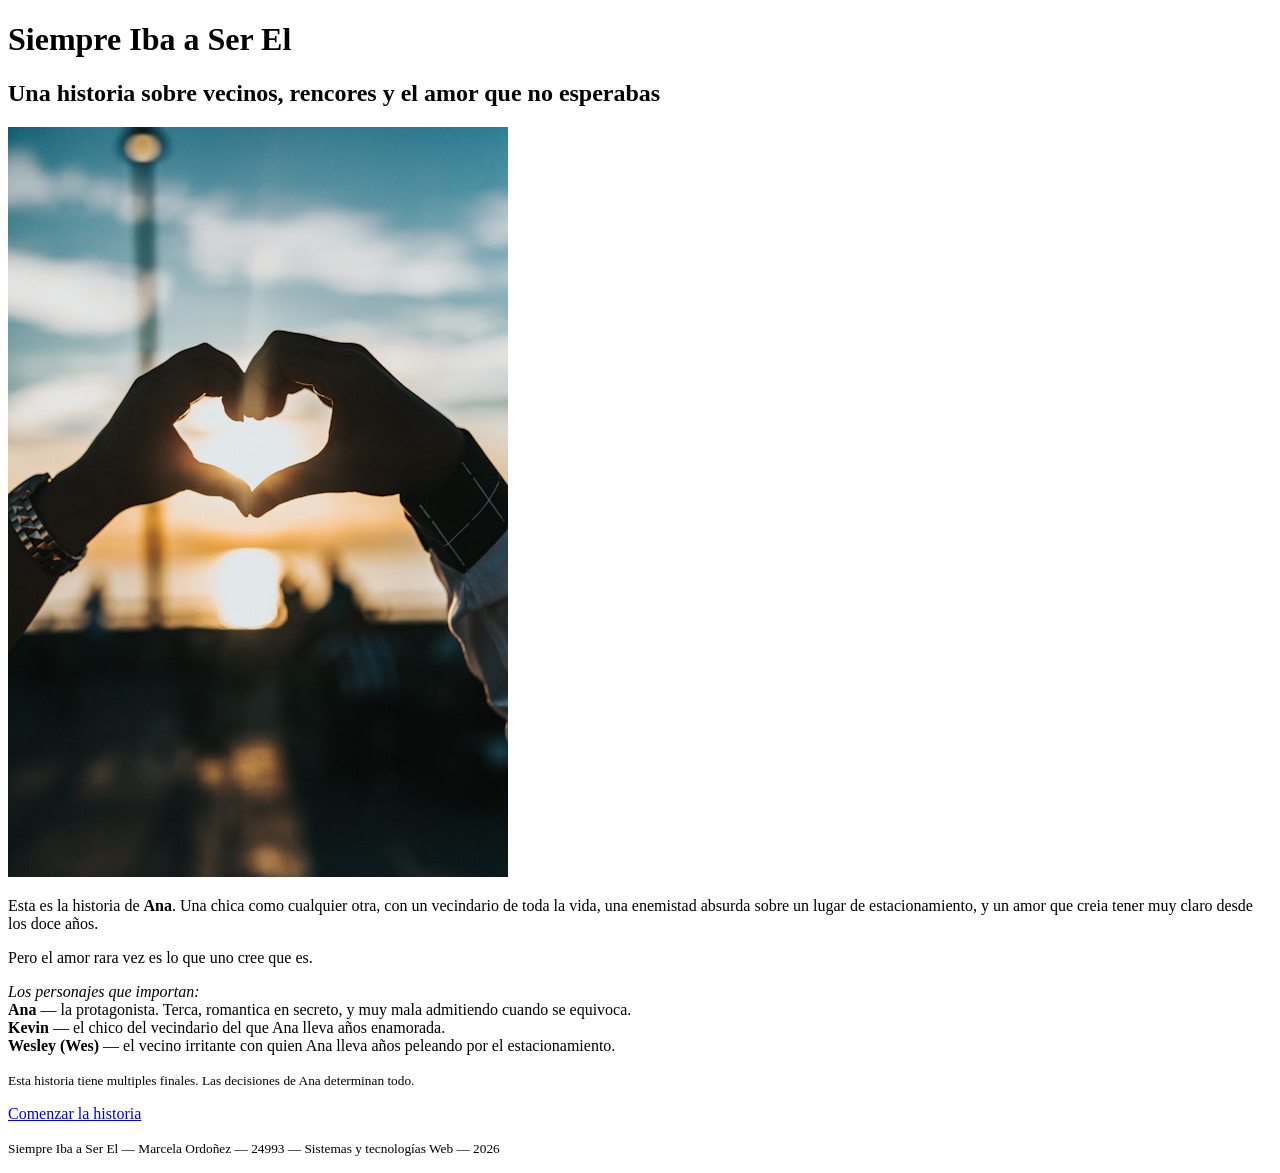
==== html/index.html @ 7e266836 "feat: Contenido de los html y README" ====
<!DOCTYPE html>
<html lang="es">
<head>
  <meta charset="UTF-8">
  <title>Siempre Iba a Ser El - Una Historia de Ana</title>
</head>
<body>
  <h1>Siempre Iba a Ser El</h1>
  <h2>Una historia sobre vecinos, rencores y el amor que no esperabas</h2>

  <img src="./assets/index.jpg" alt="Vecindario al atardecer" width="500">

  <p>
    Esta es la historia de <strong>Ana</strong>. Una chica como cualquier otra, con un vecindario
    de toda la vida, una enemistad absurda sobre un lugar de estacionamiento, y un amor
    que creia tener muy claro desde los doce años.
  </p>

  <p>
    Pero el amor rara vez es lo que uno cree que es.
  </p>

  <p>
    <em>Los personajes que importan:</em><br>
    <b>Ana</b> — la protagonista. Terca, romantica en secreto, y muy mala admitiendo cuando se equivoca.<br>
    <b>Kevin</b> — el chico del vecindario del que Ana lleva años enamorada.<br>
    <b>Wesley (Wes)</b> — el vecino irritante con quien Ana lleva años peleando por el estacionamiento.
  </p>

  <p>
    <small>Esta historia tiene multiples finales. Las decisiones de Ana determinan todo.</small>
  </p>

  <p><a href="p2.html">Comenzar la historia</a></p>

  <footer>
    <p><small>Siempre Iba a Ser El &mdash; Marcela Ordoñez &mdash; 24993 &mdash; Sistemas y tecnologías Web &mdash; 2026</small></p>
  </footer>
</body>
</html>
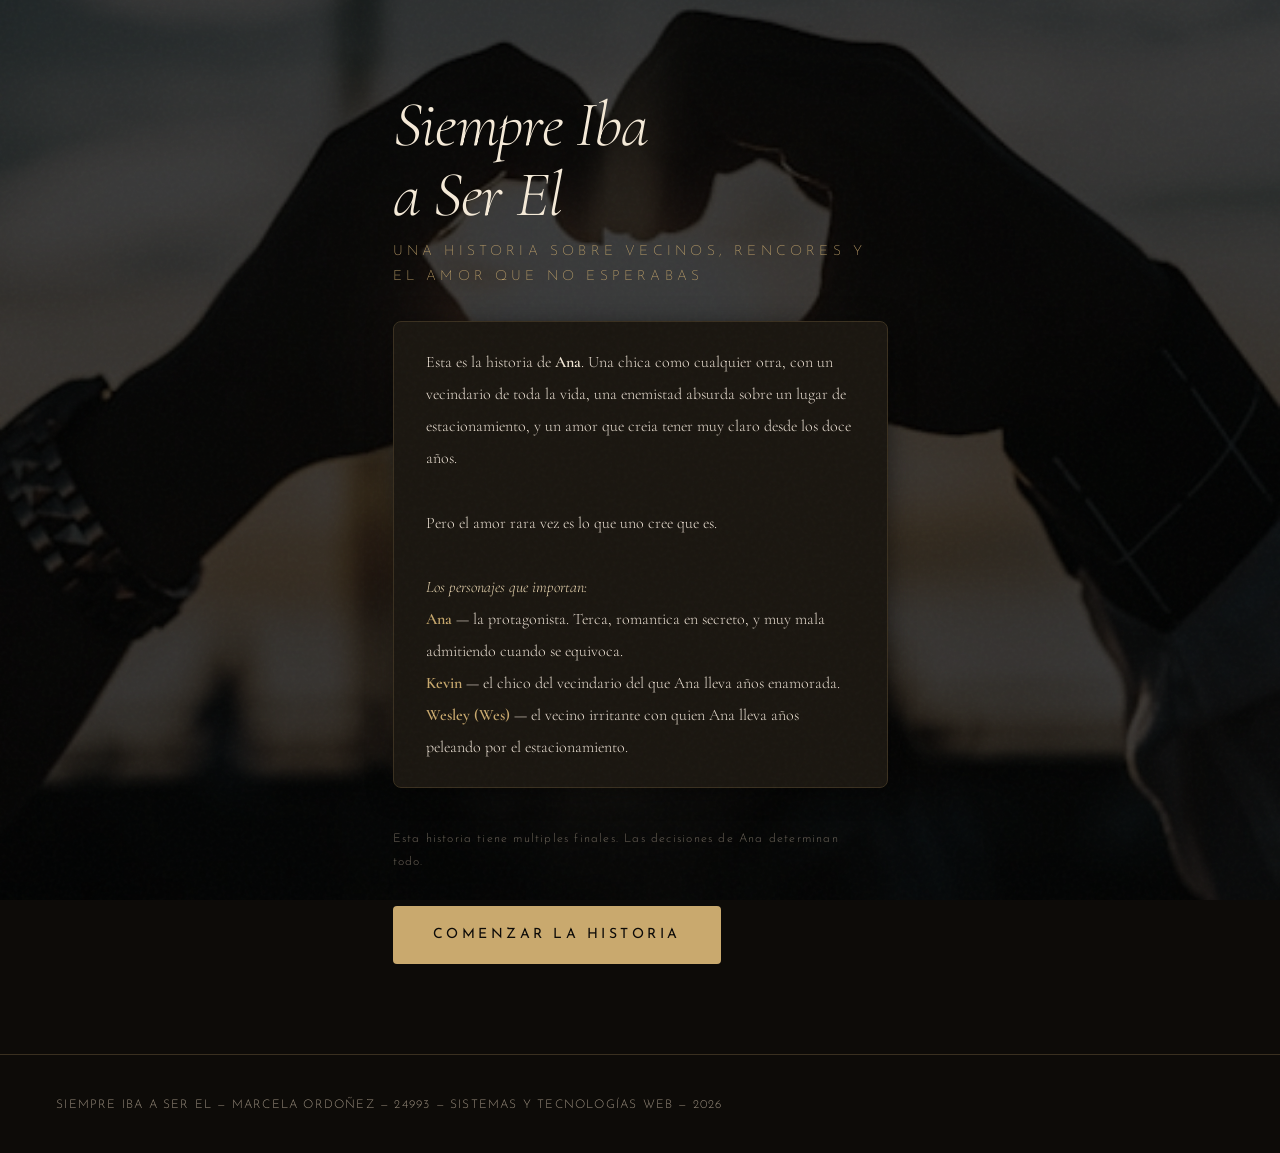
==== commit 890d61f0: "Pagina terminada" ====
--- a/html/index.html
+++ b/html/index.html
@@ -3,39 +3,59 @@
 <html lang="es">
 <head>
   <meta charset="UTF-8">
+  <meta name="viewport" content="width=device-width, initial-scale=1.0">
   <title>Siempre Iba a Ser El - Una Historia de Ana</title>
+  <link rel="stylesheet" href="../css/story-theme.css">
+  <link rel="stylesheet" href="../css/base.css">
+  <link rel="stylesheet" href="../css/layouts.css">
+  <link rel="stylesheet" href="../css/components.css">
+  <link rel="stylesheet" href="../css/animations.css"> 
 </head>
 <body>
-  <h1>Siempre Iba a Ser El</h1>
+  <div class="index-layout">
+
+  <div class="index-bg">
+    <img src="./assets/index.jpg" alt="Vecindario al atardecer" width="500">
+  </div>
+  
+  <div class="index-hero">
+  <div class="index-content">
+  
+  <div>
+  <h1 class="index-title">Siempre Iba<br>a Ser El</h1>
   <h2>Una historia sobre vecinos, rencores y el amor que no esperabas</h2>
-
-  <img src="./assets/index.jpg" alt="Vecindario al atardecer" width="500">
-
+  </div>
+  
+  <div class="characters-card">
   <p>
     Esta es la historia de <strong>Ana</strong>. Una chica como cualquier otra, con un vecindario
     de toda la vida, una enemistad absurda sobre un lugar de estacionamiento, y un amor
     que creia tener muy claro desde los doce años.
   </p>
-
+  <br>
   <p>
     Pero el amor rara vez es lo que uno cree que es.
   </p>
-
+  <br>
   <p>
     <em>Los personajes que importan:</em><br>
     <b>Ana</b> — la protagonista. Terca, romantica en secreto, y muy mala admitiendo cuando se equivoca.<br>
     <b>Kevin</b> — el chico del vecindario del que Ana lleva años enamorada.<br>
     <b>Wesley (Wes)</b> — el vecino irritante con quien Ana lleva años peleando por el estacionamiento.
   </p>
+  </div>
 
-  <p>
+  <p class="story-hint">
     <small>Esta historia tiene multiples finales. Las decisiones de Ana determinan todo.</small>
   </p>
-
-  <p><a href="p2.html">Comenzar la historia</a></p>
-
+  <div>
+    <p><a href="paginas/pagina2.html" class="cta-btn">Comenzar la historia</a></p>
+  </div>
+  </div>
+  </div>
   <footer>
     <p><small>Siempre Iba a Ser El &mdash; Marcela Ordoñez &mdash; 24993 &mdash; Sistemas y tecnologías Web &mdash; 2026</small></p>
   </footer>
+  </div>  
 </body>
 </html>
--- a/css/story-theme.css
+++ b/css/story-theme.css
@@ -0,0 +1,107 @@
+@import url('https://fonts.googleapis.com/css2?family=Cormorant+Garamond:ital,wght@0,300;0,400;0,600;1,300;1,400&family=Josefin+Sans:wght@200;300;400&family=Dancing+Script:wght@600&display=swap');
+
+/* Estado 1: INICIO */
+:root {
+  --color-primary:        #c9a96e;
+  --color-secondary:      #8b6f47;
+  --color-accent:         #e8d5b0;
+  --color-background:     #0d0b08;
+  --color-surface:        #1a1610;
+  --color-surface-alt:    #221d15;
+  --color-text:           #e8ddd0;
+  --color-text-muted:     #9a8e7e;
+  --color-text-emphasis:  #f5ead8;
+  --color-border:         #3a3020;
+  --color-overlay:        rgba(13, 11, 8, 0.85);
+
+  --font-display:   'Cormorant Garamond', Georgia, serif;
+  --font-ui:        'Josefin Sans', 'Trebuchet MS', sans-serif;
+  --font-script:    'Dancing Script', cursive;
+
+  --size-xs:   0.75rem;
+  --size-sm:   0.875rem;
+  --size-base: 1rem;
+  --size-md:   1.125rem;
+  --size-lg:   1.5rem;
+  --size-xl:   2rem;
+  --size-2xl:  2.75rem;
+  --size-3xl:  4rem;
+
+  --radius-sm:  4px;
+  --radius-md:  8px;
+  --radius-lg:  16px;
+
+  --shadow-soft:  0 4px 24px rgba(0,0,0,0.5);
+  --shadow-glow:  0 0 30px rgba(201, 169, 110, 0.15);
+  --shadow-card:  0 8px 40px rgba(0,0,0,0.6);
+
+  --transition-fast:   0.2s ease;
+  --transition-base:   0.35s ease;
+  --transition-slow:   0.6s ease;
+
+  --page-state: 'inicio';
+}
+
+/*  Estado 2: DECISION */
+.state-decision {
+  --color-primary:      #7eb8c9;
+  --color-secondary:    #4a8fa3;
+  --color-accent:       #b8dce8;
+  --color-background:   #080d10;
+  --color-surface:      #101820;
+  --color-surface-alt:  #162030;
+  --color-text:         #d4e8f0;
+  --color-text-muted:   #7a9dab;
+  --color-text-emphasis:#e8f5fa;
+  --color-border:       #1e3040;
+  --color-overlay:      rgba(8, 13, 16, 0.88);
+  --shadow-glow:        0 0 30px rgba(126, 184, 201, 0.12);
+}
+
+/*  Estado 3A: FINAL BUENO */
+.state-final-good {
+  --color-primary:      #b8d4a0;
+  --color-secondary:    #7aab5e;
+  --color-accent:       #d8ecc8;
+  --color-background:   #080c08;
+  --color-surface:      #101810;
+  --color-surface-alt:  #182018;
+  --color-text:         #d4e8cc;
+  --color-text-muted:   #7a9d6a;
+  --color-text-emphasis:#e8f5e0;
+  --color-border:       #1e3018;
+  --color-overlay:      rgba(8, 12, 8, 0.88);
+  --shadow-glow:        0 0 30px rgba(184, 212, 160, 0.12);
+}
+
+/*  Estado 3B: FINAL NEUTRO  */
+.state-final-neutral {
+  --color-primary:      #c4b89a;
+  --color-secondary:    #9a8c70;
+  --color-accent:       #ddd4bc;
+  --color-background:   #0c0b09;
+  --color-surface:      #181610;
+  --color-surface-alt:  #201e18;
+  --color-text:         #e0d8c8;
+  --color-text-muted:   #9a9080;
+  --color-text-emphasis:#f0ebe0;
+  --color-border:       #302a1e;
+  --color-overlay:      rgba(12, 11, 9, 0.88);
+  --shadow-glow:        0 0 30px rgba(196, 184, 154, 0.10);
+}
+
+/*  Estado 3C: FINAL MALO  */
+.state-final-bad {
+  --color-primary:      #c98888;
+  --color-secondary:    #a05050;
+  --color-accent:       #e8c0c0;
+  --color-background:   #0d0808;
+  --color-surface:      #1a1010;
+  --color-surface-alt:  #221515;
+  --color-text:         #e8d0d0;
+  --color-text-muted:   #9a7070;
+  --color-text-emphasis:#f5e0e0;
+  --color-border:       #3a2020;
+  --color-overlay:      rgba(13, 8, 8, 0.88);
+  --shadow-glow:        0 0 30px rgba(201, 136, 136, 0.12);
+}
--- a/css/base.css
+++ b/css/base.css
@@ -0,0 +1,118 @@
+*, *::before, *::after {
+  box-sizing: border-box;
+  margin: 0;
+  padding: 0;
+}
+
+html {
+  font-size: 16px;
+  scroll-behavior: smooth;
+  -webkit-font-smoothing: antialiased;
+}
+
+body {
+  font-family: var(--font-display);
+  font-size: var(--size-md);
+  font-weight: 300;
+  line-height: 1.8;
+  color: var(--color-text);
+  background-color: var(--color-background);
+  min-height: 100vh;
+  position: relative;
+  overflow-x: hidden;
+}
+
+/* Grain texture overlay */
+body::before {
+  content: '';
+  position: fixed;
+  inset: 0;
+  background-image: url("data:image/svg+xml,%3Csvg viewBox='0 0 256 256' xmlns='http://www.w3.org/2000/svg'%3E%3Cfilter id='noise'%3E%3CfeTurbulence type='fractalNoise' baseFrequency='0.9' numOctaves='4' stitchTiles='stitch'/%3E%3C/filter%3E%3Crect width='100%25' height='100%25' filter='url(%23noise)' opacity='0.04'/%3E%3C/svg%3E");
+  pointer-events: none;
+  z-index: 999;
+  opacity: 0.6;
+}
+
+h1 {
+  font-family: var(--font-display);
+  font-size: var(--size-3xl);
+  font-weight: 300;
+  font-style: italic;
+  letter-spacing: -0.02em;
+  line-height: 1.1;
+  color: var(--color-text-emphasis);
+}
+
+h2 {
+  font-family: var(--font-ui);
+  font-size: var(--size-sm);
+  font-weight: 200;
+  letter-spacing: 0.3em;
+  text-transform: uppercase;
+  color: var(--color-primary);
+  margin-top: 0.5rem;
+}
+
+p {
+  font-size: var(--size-md);
+  line-height: 1.9;
+  color: var(--color-text);
+  max-width: 65ch;
+}
+
+em {
+  font-style: italic;
+  color: var(--color-accent);
+}
+
+strong {
+  font-weight: 600;
+  color: var(--color-text-emphasis);
+}
+
+b {
+  font-weight: 600;
+  color: var(--color-primary);
+}
+
+small {
+  font-family: var(--font-ui);
+  font-size: var(--size-xs);
+  letter-spacing: 0.1em;
+  color: var(--color-text-muted);
+}
+
+img {
+  max-width: 100%;
+  height: auto;
+  display: block;
+  border-radius: var(--radius-md);
+}
+
+a {
+  color: var(--color-primary);
+  text-decoration: none;
+  transition: color var(--transition-fast);
+}
+
+a:hover {
+  color: var(--color-accent);
+}
+
+hr {
+  border: none;
+  border-top: 1px solid var(--color-border);
+  margin: 2rem 0;
+}
+
+footer {
+  font-family: var(--font-ui);
+  font-size: var(--size-xs);
+  letter-spacing: 0.2em;
+  text-transform: uppercase;
+  color: var(--color-text-muted);
+  text-align: center;
+  padding: 2rem;
+  border-top: 1px solid var(--color-border);
+  margin-top: auto;
+}
--- a/css/layouts.css
+++ b/css/layouts.css
@@ -0,0 +1,172 @@
+/*Wrapper principal */
+.page-wrapper {
+  display: grid;
+  grid-template-rows: auto 1fr auto;
+  min-height: 100vh;
+}
+
+/* Layout principal de historia */
+.story-layout {
+  display: grid;
+  grid-template-columns: 1fr min(65ch, 90%) 1fr;
+  grid-template-rows: auto;
+  gap: 0;
+  padding: 4rem 0 2rem;
+  animation: pageEnter 0.8s var(--transition-slow) both;
+}
+
+.story-layout > * {
+  grid-column: 2;
+}
+
+.story-layout .full-bleed {
+  grid-column: 1 / -1;
+}
+
+/* Hero section */
+.hero {
+  display: flex;
+  flex-direction: column;
+  align-items: flex-start;
+  gap: 1rem;
+  padding: 5vh 0 3rem;
+  position: relative;
+}
+
+.hero::after {
+  content: '';
+  position: absolute;
+  bottom: 0;
+  left: 0;
+  right: 0;
+  height: 1px;
+  background: linear-gradient(90deg, var(--color-primary) 0%, transparent 70%);
+}
+
+/* Contenido de la historia */
+.story-content {
+  display: flex;
+  flex-direction: column;
+  gap: 1.5rem;
+  padding: 3rem 0;
+}
+
+/* Imagen de historia */
+.story-image-wrapper {
+  width: 100%;
+  position: relative;
+  margin: 1.5rem 0;
+  overflow: hidden;
+  border-radius: var(--radius-md);
+  box-shadow: var(--shadow-card), var(--shadow-glow);
+}
+
+.story-image-wrapper img {
+  width: 100%;
+  height: 45vh;
+  object-fit: cover;
+  border-radius: var(--radius-md);
+  transition: transform var(--transition-slow);
+}
+
+.story-image-wrapper:hover img {
+  transform: scale(1.02);
+}
+
+/* Imagen overlay */
+.story-image-wrapper::after {
+  content: '';
+  position: absolute;
+  inset: 0;
+  background: linear-gradient(
+    to bottom,
+    transparent 40%,
+    var(--color-overlay) 100%
+  );
+  border-radius: var(--radius-md);
+  pointer-events: none;
+}
+
+/* Panel de decisiones */
+.choices-panel {
+  display: flex;
+  flex-direction: column;
+  gap: 1rem;
+  padding: 2.5rem 0 1rem;
+  border-top: 1px solid var(--color-border);
+  margin-top: 1rem;
+}
+
+.choices-label {
+  font-family: var(--font-ui);
+  font-size: var(--size-xs);
+  font-weight: 300;
+  letter-spacing: 0.4em;
+  text-transform: uppercase;
+  color: var(--color-text-muted);
+  margin-bottom: 0.5rem;
+}
+
+/* Layout de índice (portada) */
+.index-layout {
+  display: grid;
+  grid-template-columns: 1fr;
+  min-height: 100vh;
+  position: relative;
+}
+
+.index-hero {
+  display: grid;
+  grid-template-columns: 1fr min(55ch, 90%) 1fr;
+  min-height: 100vh;
+  align-items: center;
+}
+
+.index-hero > * {
+  grid-column: 2;
+}
+
+.index-content {
+  display: flex;
+  flex-direction: column;
+  gap: 2rem;
+  padding: 10vh 0;
+  animation: indexReveal 1.2s ease both;
+}
+
+/* Background image en index */
+.index-bg {
+  position: fixed;
+  inset: 0;
+  z-index: -1;
+  overflow: hidden;
+}
+
+.index-bg img {
+  width: 100%;
+  height: 100%;
+  object-fit: cover;
+  border-radius: 0;
+  filter: brightness(0.25) saturate(0.6);
+}
+
+/* Responsive */
+@media (max-width: 768px) {
+  h1 {
+    font-size: var(--size-2xl);
+  }
+  .story-layout {
+    padding: 2rem 0;
+  }
+  .story-layout > * {
+    grid-column: 1;
+    padding: 0 1.25rem;
+  }
+  .story-layout .full-bleed {
+    grid-column: 1;
+    padding: 0;
+  }
+  .index-hero {
+    grid-template-columns: 1fr 90% 1fr;
+  }
+}
--- a/css/components.css
+++ b/css/components.css
@@ -0,0 +1,203 @@
+/* Botón de decisión */
+.choice-btn {
+  display: block;
+  width: 100%;
+  padding: 1.1rem 1.75rem;
+  background: transparent;
+  border: 1px solid var(--color-border);
+  border-left: 3px solid var(--color-primary);
+  border-radius: var(--radius-sm);
+  color: var(--color-text);
+  font-family: var(--font-display);
+  font-size: var(--size-md);
+  font-weight: 300;
+  font-style: italic;
+  line-height: 1.5;
+  cursor: pointer;
+  text-decoration: none;
+  position: relative;
+  overflow: hidden;
+  transition:
+    background var(--transition-base),
+    border-color var(--transition-base),
+    color var(--transition-base),
+    transform var(--transition-fast),
+    box-shadow var(--transition-base);
+}
+
+/* Efecto shimmer al fondo */
+.choice-btn::before {
+  content: '';
+  position: absolute;
+  inset: 0;
+  background: linear-gradient(
+    105deg,
+    transparent 30%,
+    rgba(255, 255, 255, 0.04) 50%,
+    transparent 70%
+  );
+  transform: translateX(-100%);
+  transition: transform 0.5s ease;
+}
+
+/* Triángulo decorativo izquierda */
+.choice-btn::after {
+  content: '❧';
+  position: absolute;
+  left: 1.2rem;
+  top: 50%;
+  transform: translateY(-50%) scale(0.8);
+  opacity: 0;
+  color: var(--color-primary);
+  font-style: normal;
+  transition:
+    opacity var(--transition-base),
+    transform var(--transition-base);
+}
+
+/* Estado: hover */
+.choice-btn:hover {
+  background: var(--color-surface-alt);
+  border-color: var(--color-primary);
+  border-left-color: var(--color-accent);
+  border-left-width: 4px;
+  color: var(--color-text-emphasis);
+  transform: translateX(6px);
+  box-shadow: var(--shadow-glow), inset 0 0 20px rgba(255,255,255,0.02);
+}
+
+.choice-btn:hover::before {
+  transform: translateX(100%);
+}
+
+.choice-btn:hover::after {
+  opacity: 1;
+  transform: translateY(-50%) scale(1);
+  left: -0.5rem;
+}
+
+/* Estado: active */
+.choice-btn:active {
+  transform: translateX(4px) scale(0.99);
+  box-shadow: none;
+  background: var(--color-surface);
+}
+
+/* Estado: focus-visible (teclado) */
+.choice-btn:focus-visible {
+  outline: 2px solid var(--color-primary);
+  outline-offset: 3px;
+  border-color: var(--color-primary);
+}
+
+/* Botón CTA */
+.cta-btn {
+  display: inline-flex;
+  align-items: center;
+  gap: 0.75rem;
+  padding: 1rem 2.5rem;
+  background: var(--color-primary);
+  color: var(--color-background);
+  font-family: var(--font-ui);
+  font-size: var(--size-sm);
+  font-weight: 400;
+  letter-spacing: 0.25em;
+  text-transform: uppercase;
+  text-decoration: none;
+  border-radius: var(--radius-sm);
+  transition:
+    background var(--transition-fast),
+    transform var(--transition-fast),
+    box-shadow var(--transition-fast);
+  animation: pulse 3s ease-in-out infinite;
+}
+
+.cta-btn:hover {
+  background: var(--color-accent);
+  color: var(--color-background);
+  transform: translateY(-2px);
+  box-shadow: 0 8px 24px rgba(201, 169, 110, 0.35);
+}
+
+.cta-btn:active {
+  transform: translateY(0);
+}
+
+.cta-btn:focus-visible {
+  outline: 2px solid var(--color-accent);
+  outline-offset: 4px;
+}
+
+/* Card de personajes */
+.characters-card {
+  background: var(--color-surface);
+  border: 1px solid var(--color-border);
+  border-radius: var(--radius-md);
+  padding: 1.5rem 2rem;
+  box-shadow: var(--shadow-soft);
+}
+
+.characters-card p {
+  font-size: var(--size-base);
+  line-height: 2;
+}
+
+/* Etiqueta de estado del final */
+.ending-badge {
+  display: inline-block;
+  font-family: var(--font-ui);
+  font-size: var(--size-xs);
+  font-weight: 300;
+  letter-spacing: 0.35em;
+  text-transform: uppercase;
+  color: var(--color-primary);
+  border: 1px solid var(--color-border);
+  border-radius: 2px;
+  padding: 0.3rem 0.9rem;
+  margin-bottom: 0.75rem;
+}
+
+/* Separador ornamental */
+.ornament {
+  text-align: center;
+  font-family: var(--font-script);
+  font-size: 1.4rem;
+  color: var(--color-primary);
+  opacity: 0.5;
+  padding: 0.5rem 0;
+  letter-spacing: 0.2em;
+}
+
+/* Cita/diálogo destacado */
+.dialogue {
+  border-left: 2px solid var(--color-primary);
+  padding-left: 1.5rem;
+  margin-left: 0;
+  color: var(--color-accent);
+  font-style: italic;
+}
+
+/*Nota de pie*/
+.story-hint {
+  font-family: var(--font-ui);
+  font-size: var(--size-xs);
+  letter-spacing: 0.1em;
+  color: var(--color-text-muted);
+  opacity: 0.7;
+  padding-top: 0.5rem;
+}
+
+/*Link de regreso */
+.back-link {
+  font-family: var(--font-ui);
+  font-size: var(--size-xs);
+  letter-spacing: 0.25em;
+  text-transform: uppercase;
+  color: var(--color-text-muted);
+  text-decoration: none;
+  transition: color var(--transition-fast);
+}
+
+.back-link:hover {
+  color: var(--color-primary);
+}
--- a/css/animations.css
+++ b/css/animations.css
@@ -0,0 +1,124 @@
+/*Entrada de página*/
+@keyframes pageEnter {
+  from {
+    opacity: 0;
+    transform: translateY(20px);
+  }
+  to {
+    opacity: 1;
+    transform: translateY(0);
+  }
+}
+
+/*Reveal del índice*/
+@keyframes indexReveal {
+  from {
+    opacity: 0;
+    transform: translateY(32px);
+  }
+  to {
+    opacity: 1;
+    transform: translateY(0);
+  }
+}
+
+/*Pulso suave del botón CTA*/
+@keyframes pulse {
+  0%, 100% {
+    box-shadow: 0 0 0 0 rgba(201, 169, 110, 0);
+  }
+  50% {
+    box-shadow: 0 0 0 8px rgba(201, 169, 110, 0.08);
+  }
+}
+
+/*Parpadeo del cursor de texto*/
+@keyframes blink {
+  0%, 100% { opacity: 1; }
+  50%       { opacity: 0; }
+}
+
+/*Aparición escalonada de párrafos*/
+.story-content p {
+  animation: pageEnter 0.6s ease both;
+}
+
+.story-content p:nth-child(1) { animation-delay: 0.05s; }
+.story-content p:nth-child(2) { animation-delay: 0.15s; }
+.story-content p:nth-child(3) { animation-delay: 0.25s; }
+.story-content p:nth-child(4) { animation-delay: 0.35s; }
+.story-content p:nth-child(5) { animation-delay: 0.45s; }
+.story-content p:nth-child(6) { animation-delay: 0.55s; }
+.story-content p:nth-child(7) { animation-delay: 0.65s; }
+.story-content p:nth-child(8) { animation-delay: 0.75s; }
+
+/*Aparición de botones de elección*/
+.choices-panel .choice-btn {
+  animation: pageEnter 0.5s ease both;
+}
+.choices-panel .choice-btn:nth-child(1) { animation-delay: 0.5s; }
+.choices-panel .choice-btn:nth-child(2) { animation-delay: 0.65s; }
+
+/*Brillo de título en portada*/
+@keyframes titleGlow {
+  0%, 100% {
+    text-shadow: 0 0 40px rgba(201, 169, 110, 0.0);
+  }
+  50% {
+    text-shadow: 0 0 60px rgba(201, 169, 110, 0.15), 0 0 120px rgba(201, 169, 110, 0.05);
+  }
+}
+
+.index-title {
+  animation: titleGlow 5s ease-in-out infinite, indexReveal 1.2s ease both;
+}
+
+/*Línea de separación animada*/
+@keyframes lineExpand {
+  from { width: 0; }
+  to   { width: 100%; }
+}
+
+.hero::after {
+  animation: lineExpand 1s ease 0.4s both;
+}
+
+/*Fade del badge de final*/
+@keyframes badgeIn {
+  from {
+    opacity: 0;
+    letter-spacing: 0.8em;
+  }
+  to {
+    opacity: 1;
+    letter-spacing: 0.35em;
+  }
+}
+
+.ending-badge {
+  animation: badgeIn 0.8s ease 0.2s both;
+}
+
+/*Imagen de historia: fade desde abajo*/
+@keyframes imageReveal {
+  from {
+    opacity: 0;
+    transform: scale(1.03);
+  }
+  to {
+    opacity: 1;
+    transform: scale(1);
+  }
+}
+
+.story-image-wrapper {
+  animation: imageReveal 0.9s ease 0.2s both;
+}
+
+/*Reducción de movimiento (accesibilidad)*/
+@media (prefers-reduced-motion: reduce) {
+  *, *::before, *::after {
+    animation-duration: 0.01ms !important;
+    transition-duration: 0.01ms !important;
+  }
+}
